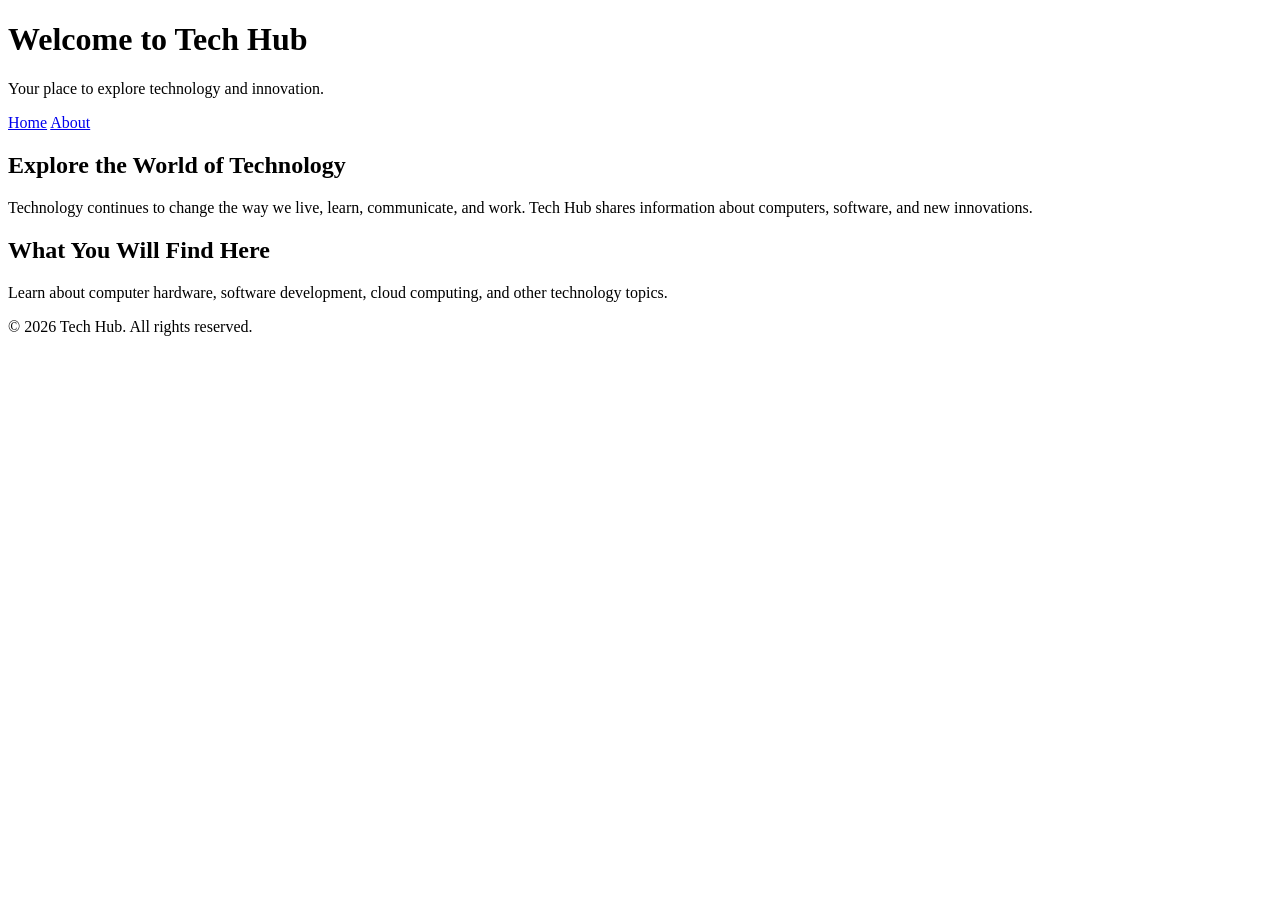
==== web-content/index.html @ eca379bb "creating an html file" ====
<!DOCTYPE html>
<html lang="en">

<head>
    <meta charset="UTF-8">
    <meta name="viewport" content="width=device-width, initial-scale=1.0">
    <title>Tech Hub | Home</title>
    <link rel="stylesheet" href="style.css">
</head>

<body>
    <header>
        <h1>Welcome to Tech Hub</h1>
        <p>Your place to explore technology and innovation.</p>
    </header>

    <nav>
        <a href="index.html">Home</a>
        <a href="about.html">About</a>
    </nav>

    <main>
        <h2>Explore the World of Technology</h2>
        <p>
            Technology continues to change the way we live, learn,
            communicate, and work. Tech Hub shares information about
            computers, software, and new innovations.
        </p>

        <section>
            <h2>What You Will Find Here</h2>
            <p>Learn about computer hardware, software development,
                cloud computing, and other technology topics.</p>
        </section>
    </main>

    <footer>
        <p>&copy; 2026 Tech Hub. All rights reserved.</p>
    </footer>
</body>

</html>
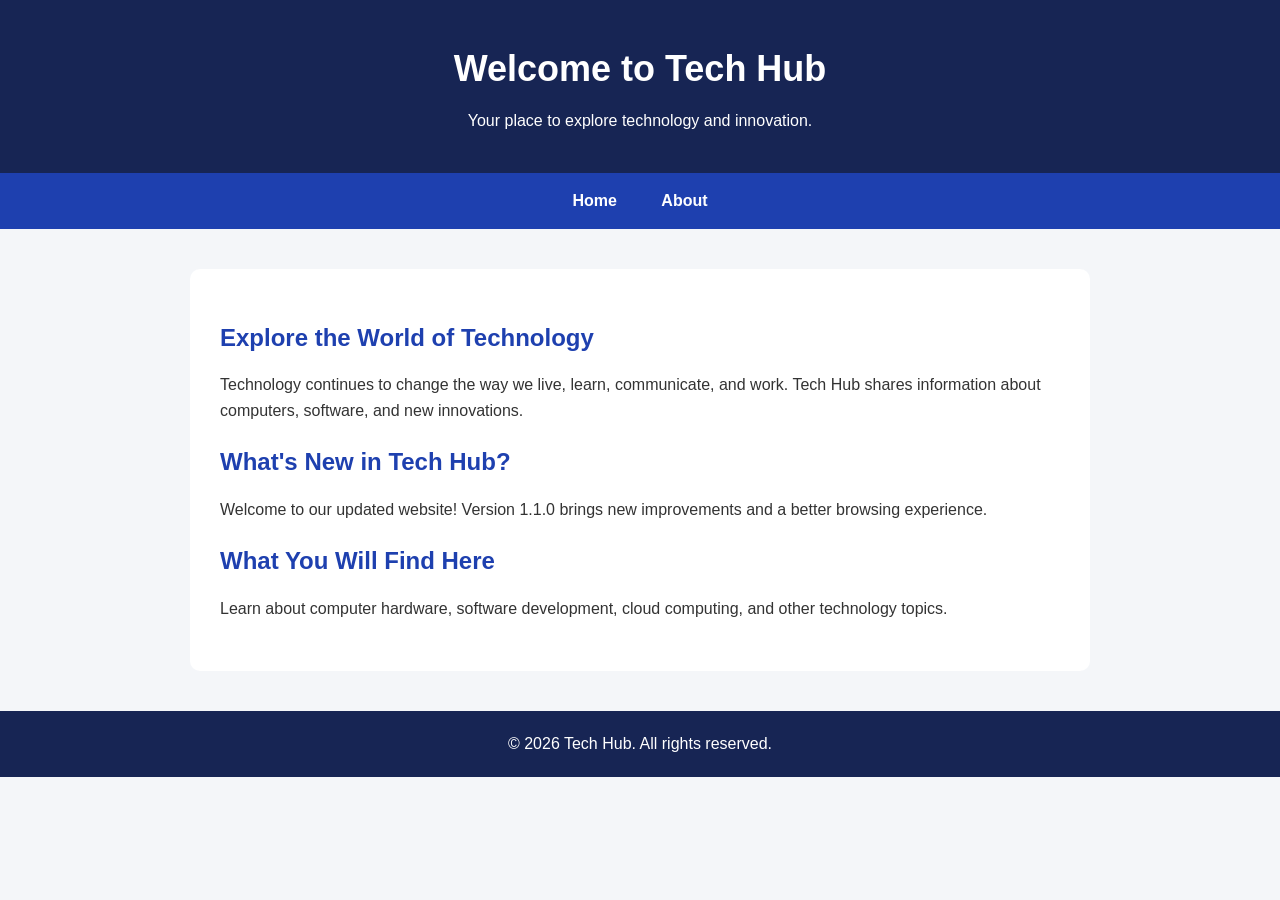
==== commit 43048e2e: "updating the html file adding a new section to the website" ====
--- a/web-content/index.html
+++ b/web-content/index.html
@@ -27,6 +27,12 @@
             computers, software, and new innovations.
         </p>
 
+        <section class="release-banner">
+            <h2>What's New in Tech Hub?</h2>
+            <p>Welcome to our updated website! Version 1.1.0 brings new improvements and a better browsing experience.
+            </p>
+        </section>
+
         <section>
             <h2>What You Will Find Here</h2>
             <p>Learn about computer hardware, software development,
--- a/web-content/style.css
+++ b/web-content/style.css
@@ -0,0 +1,71 @@
+* {
+    margin: 0;
+    padding: 0;
+    box-sizing: border-box;
+}
+
+body {
+    font-family: Arial, sans-serif;
+    background-color: #f4f6f9;
+    color: #333;
+    line-height: 1.6;
+}
+
+header {
+    background-color: #172554;
+    color: white;
+    text-align: center;
+    padding: 40px 20px;
+}
+
+header h1 {
+    font-size: 36px;
+    margin-bottom: 10px;
+}
+
+nav {
+    background-color: #1e40af;
+    text-align: center;
+    padding: 15px;
+}
+
+nav a {
+    color: white;
+    text-decoration: none;
+    margin: 0 20px;
+    font-weight: bold;
+}
+
+nav a:hover {
+    color: #93c5fd;
+}
+
+main {
+    max-width: 900px;
+    margin: 40px auto;
+    padding: 30px;
+    background-color: white;
+    border-radius: 10px;
+}
+
+main h2 {
+    color: #1e40af;
+    margin-bottom: 15px;
+    margin-top: 20px;
+}
+
+main p {
+    margin-bottom: 20px;
+}
+
+main ul {
+    padding-left: 25px;
+}
+
+footer {
+    background-color: #172554;
+    color: white;
+    text-align: center;
+    padding: 20px;
+    margin-top: 40px;
+}
